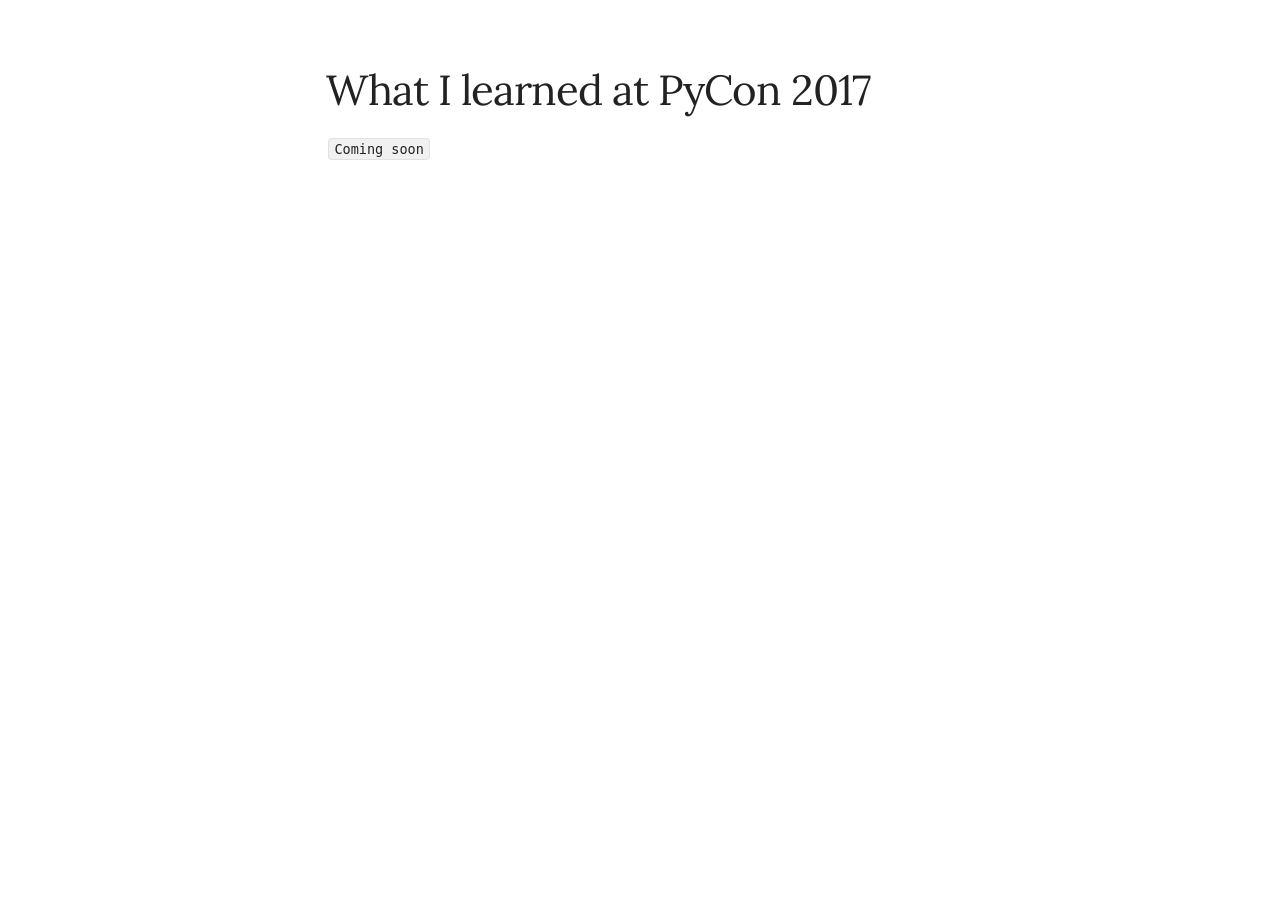
==== posts/pycon17.html @ 61acd17b "Add Google Analytics" ====
<!DOCTYPE html>
<html lang="en">

<head>

    <!-- Basic Page Needs
    –––––––––––––––––––––––––––––––––––––––––––––––––– -->
    <meta charset="utf-8">
    <meta name="author" content="Paul Sohn">
    <title>PyCon 2017
</title>

    <!-- Mobile Specific Metas
    –––––––––––––––––––––––––––––––––––––––––––––––––– -->
    <meta name="viewport" content="width=device-width, initial-scale=1">

    <!-- FONT
    –––––––––––––––––––––––––––––––––––––––––––––––––– -->
    <link href="https://fonts.googleapis.com/css?family=Lora" rel="stylesheet">

    <!-- CSS
    –––––––––––––––––––––––––––––––––––––––––––––––––– -->
    <link rel="stylesheet" href="../css/normalize.css">
    <link rel="stylesheet" href="../css/skeleton.css">
    <link rel="stylesheet" href="../css/custom.css">

    <!-- Favicon
    –––––––––––––––––––––––––––––––––––––––––––––––––– -->
    <link rel="icon" type="image/png" href="images/favicon.png">

    <!-- Google Analytics
    –––––––––––––––––––––––––––––––––––––––––––––––––– -->
    <script>
      !function(a,b,c,d,e,f,g){a.GoogleAnalyticsObject=e,a[e]=a[e]||function(){
      (a[e].q=a[e].q||[]).push(arguments)},a[e].l=1*new Date,f=b.createElement(
      c),g=b.getElementsByTagName(c)[0],f.async=1,f.src=d,g.parentNode.
      insertBefore(f,g)}(window,document,"script",
      "https://www.google-analytics.com/analytics.js","ga"),
      ga("create","UA-99759224-1","auto"),ga("send","pageview");
    </script>

</head>

<body>
<div class="container" style="margin-top: 5%">
    <div class="eight columns offset-by-two">
<h2>What I learned at PyCon 2017</h2>
<p><code>Coming soon</code></p>

    </div>
</div>

</body>

</html>
---- css/skeleton.css ----
/*
* Skeleton V2.0.4
* Copyright 2014, Dave Gamache
* www.getskeleton.com
* Free to use under the MIT license.
* http://www.opensource.org/licenses/mit-license.php
* 12/29/2014
*/


/* Table of contents
––––––––––––––––––––––––––––––––––––––––––––––––––
- Grid
- Base Styles
- Typography
- Links
- Buttons
- Forms
- Lists
- Code
- Tables
- Spacing
- Utilities
- Clearing
- Media Queries
*/


/* Grid
–––––––––––––––––––––––––––––––––––––––––––––––––– */
.container {
  position: relative;
  width: 100%;
  max-width: 960px;
  margin: 0 auto;
  padding: 0 20px;
  box-sizing: border-box; }
.column,
.columns {
  width: 100%;
  float: left;
  box-sizing: border-box; }

/* For devices larger than 400px */
@media (min-width: 400px) {
  .container {
    width: 85%;
    padding: 0; }
}

/* For devices larger than 550px */
@media (min-width: 550px) {
  .container {
    width: 80%; }
  .column,
  .columns {
    margin-left: 4%; }
  .column:first-child,
  .columns:first-child {
    margin-left: 0; }

  .one.column,
  .one.columns                    { width: 4.66666666667%; }
  .two.columns                    { width: 13.3333333333%; }
  .three.columns                  { width: 22%;            }
  .four.columns                   { width: 30.6666666667%; }
  .five.columns                   { width: 39.3333333333%; }
  .six.columns                    { width: 48%;            }
  .seven.columns                  { width: 56.6666666667%; }
  .eight.columns                  { width: 65.3333333333%; }
  .nine.columns                   { width: 74.0%;          }
  .ten.columns                    { width: 82.6666666667%; }
  .eleven.columns                 { width: 91.3333333333%; }
  .twelve.columns                 { width: 100%; margin-left: 0; }

  .one-third.column               { width: 30.6666666667%; }
  .two-thirds.column              { width: 65.3333333333%; }

  .one-half.column                { width: 48%; }

  /* Offsets */
  .offset-by-one.column,
  .offset-by-one.columns          { margin-left: 8.66666666667%; }
  .offset-by-two.column,
  .offset-by-two.columns          { margin-left: 17.3333333333%; }
  .offset-by-three.column,
  .offset-by-three.columns        { margin-left: 26%;            }
  .offset-by-four.column,
  .offset-by-four.columns         { margin-left: 34.6666666667%; }
  .offset-by-five.column,
  .offset-by-five.columns         { margin-left: 43.3333333333%; }
  .offset-by-six.column,
  .offset-by-six.columns          { margin-left: 52%;            }
  .offset-by-seven.column,
  .offset-by-seven.columns        { margin-left: 60.6666666667%; }
  .offset-by-eight.column,
  .offset-by-eight.columns        { margin-left: 69.3333333333%; }
  .offset-by-nine.column,
  .offset-by-nine.columns         { margin-left: 78.0%;          }
  .offset-by-ten.column,
  .offset-by-ten.columns          { margin-left: 86.6666666667%; }
  .offset-by-eleven.column,
  .offset-by-eleven.columns       { margin-left: 95.3333333333%; }

  .offset-by-one-third.column,
  .offset-by-one-third.columns    { margin-left: 34.6666666667%; }
  .offset-by-two-thirds.column,
  .offset-by-two-thirds.columns   { margin-left: 69.3333333333%; }

  .offset-by-one-half.column,
  .offset-by-one-half.columns     { margin-left: 52%; }

}


/* Base Styles
–––––––––––––––––––––––––––––––––––––––––––––––––– */
/* NOTE
html is set to 62.5% so that all the REM measurements throughout Skeleton
are based on 10px sizing. So basically 1.5rem = 15px :) */
html {
  font-size: 62.5%; }
body {
  font-size: 1.5em; /* currently ems cause chrome bug misinterpreting rems on body element */
  line-height: 1.6;
  font-weight: 400;
  font-family: "Raleway", "HelveticaNeue", "Helvetica Neue", Helvetica, Arial, sans-serif;
  color: #222; }


/* Typography
–––––––––––––––––––––––––––––––––––––––––––––––––– */
h1, h2, h3, h4, h5, h6 {
  margin-top: 0;
  margin-bottom: 2rem;
  font-weight: 300; }
h1 { font-size: 4.0rem; line-height: 1.2;  letter-spacing: -.1rem;}
h2 { font-size: 3.6rem; line-height: 1.25; letter-spacing: -.1rem; }
h3 { font-size: 3.0rem; line-height: 1.3;  letter-spacing: -.1rem; }
h4 { font-size: 2.4rem; line-height: 1.35; letter-spacing: -.08rem; }
h5 { font-size: 1.8rem; line-height: 1.5;  letter-spacing: -.05rem; }
h6 { font-size: 1.5rem; line-height: 1.6;  letter-spacing: 0; }

/* Larger than phablet */
@media (min-width: 550px) {
  h1 { font-size: 5.0rem; }
  h2 { font-size: 4.2rem; }
  h3 { font-size: 3.6rem; }
  h4 { font-size: 3.0rem; }
  h5 { font-size: 2.4rem; }
  h6 { font-size: 1.5rem; }
}

p {
  margin-top: 0; }


/* Links
–––––––––––––––––––––––––––––––––––––––––––––––––– */
a {
  color: #1EAEDB; }
a:hover {
  color: #0FA0CE; }


/* Buttons
–––––––––––––––––––––––––––––––––––––––––––––––––– */
.button,
button,
input[type="submit"],
input[type="reset"],
input[type="button"] {
  display: inline-block;
  height: 38px;
  padding: 0 30px;
  color: #555;
  text-align: center;
  font-size: 11px;
  font-weight: 600;
  line-height: 38px;
  letter-spacing: .1rem;
  text-transform: uppercase;
  text-decoration: none;
  white-space: nowrap;
  background-color: transparent;
  border-radius: 4px;
  border: 1px solid #bbb;
  cursor: pointer;
  box-sizing: border-box; }
.button:hover,
button:hover,
input[type="submit"]:hover,
input[type="reset"]:hover,
input[type="button"]:hover,
.button:focus,
button:focus,
input[type="submit"]:focus,
input[type="reset"]:focus,
input[type="button"]:focus {
  color: #333;
  border-color: #888;
  outline: 0; }
.button.button-primary,
button.button-primary,
input[type="submit"].button-primary,
input[type="reset"].button-primary,
input[type="button"].button-primary {
  color: #FFF;
  background-color: #33C3F0;
  border-color: #33C3F0; }
.button.button-primary:hover,
button.button-primary:hover,
input[type="submit"].button-primary:hover,
input[type="reset"].button-primary:hover,
input[type="button"].button-primary:hover,
.button.button-primary:focus,
button.button-primary:focus,
input[type="submit"].button-primary:focus,
input[type="reset"].button-primary:focus,
input[type="button"].button-primary:focus {
  color: #FFF;
  background-color: #1EAEDB;
  border-color: #1EAEDB; }


/* Forms
–––––––––––––––––––––––––––––––––––––––––––––––––– */
input[type="email"],
input[type="number"],
input[type="search"],
input[type="text"],
input[type="tel"],
input[type="url"],
input[type="password"],
textarea,
select {
  height: 38px;
  padding: 6px 10px; /* The 6px vertically centers text on FF, ignored by Webkit */
  background-color: #fff;
  border: 1px solid #D1D1D1;
  border-radius: 4px;
  box-shadow: none;
  box-sizing: border-box; }
/* Removes awkward default styles on some inputs for iOS */
input[type="email"],
input[type="number"],
input[type="search"],
input[type="text"],
input[type="tel"],
input[type="url"],
input[type="password"],
textarea {
  -webkit-appearance: none;
     -moz-appearance: none;
          appearance: none; }
textarea {
  min-height: 65px;
  padding-top: 6px;
  padding-bottom: 6px; }
input[type="email"]:focus,
input[type="number"]:focus,
input[type="search"]:focus,
input[type="text"]:focus,
input[type="tel"]:focus,
input[type="url"]:focus,
input[type="password"]:focus,
textarea:focus,
select:focus {
  border: 1px solid #33C3F0;
  outline: 0; }
label,
legend {
  display: block;
  margin-bottom: .5rem;
  font-weight: 600; }
fieldset {
  padding: 0;
  border-width: 0; }
input[type="checkbox"],
input[type="radio"] {
  display: inline; }
label > .label-body {
  display: inline-block;
  margin-left: .5rem;
  font-weight: normal; }


/* Lists
–––––––––––––––––––––––––––––––––––––––––––––––––– */
ul {
  list-style: circle inside; }
ol {
  list-style: decimal inside; }
ol, ul {
  padding-left: 0;
  margin-top: 0; }
ul ul,
ul ol,
ol ol,
ol ul {
  margin: 1.5rem 0 1.5rem 3rem;
  font-size: 90%; }
li {
  margin-bottom: 1rem; }


/* Code
–––––––––––––––––––––––––––––––––––––––––––––––––– */
code {
  padding: .2rem .5rem;
  margin: 0 .2rem;
  font-size: 90%;
  white-space: nowrap;
  background: #F1F1F1;
  border: 1px solid #E1E1E1;
  border-radius: 4px; }
pre > code {
  display: block;
  padding: 1rem 1.5rem;
  white-space: pre; }


/* Tables
–––––––––––––––––––––––––––––––––––––––––––––––––– */
th,
td {
  padding: 12px 15px;
  text-align: left;
  border-bottom: 1px solid #E1E1E1; }
th:first-child,
td:first-child {
  padding-left: 0; }
th:last-child,
td:last-child {
  padding-right: 0; }


/* Spacing
–––––––––––––––––––––––––––––––––––––––––––––––––– */
button,
.button {
  margin-bottom: 1rem; }
input,
textarea,
select,
fieldset {
  margin-bottom: 1.5rem; }
pre,
blockquote,
dl,
figure,
table,
p,
ul,
ol,
form {
  margin-bottom: 2.5rem; }


/* Utilities
–––––––––––––––––––––––––––––––––––––––––––––––––– */
.u-full-width {
  width: 100%;
  box-sizing: border-box; }
.u-max-full-width {
  max-width: 100%;
  box-sizing: border-box; }
.u-pull-right {
  float: right; }
.u-pull-left {
  float: left; }


/* Misc
–––––––––––––––––––––––––––––––––––––––––––––––––– */
hr {
  margin-top: 3rem;
  margin-bottom: 3.5rem;
  border-width: 0;
  border-top: 1px solid #E1E1E1; }


/* Clearing
–––––––––––––––––––––––––––––––––––––––––––––––––– */

/* Self Clearing Goodness */
.container:after,
.row:after,
.u-cf {
  content: "";
  display: table;
  clear: both; }


/* Media Queries
–––––––––––––––––––––––––––––––––––––––––––––––––– */
/*
Note: The best way to structure the use of media queries is to create the queries
near the relevant code. For example, if you wanted to change the styles for buttons
on small devices, paste the mobile query code up in the buttons section and style it
there.
*/


/* Larger than mobile */
@media (min-width: 400px) {}

/* Larger than phablet (also point when grid becomes active) */
@media (min-width: 550px) {}

/* Larger than tablet */
@media (min-width: 750px) {}

/* Larger than desktop */
@media (min-width: 1000px) {}

/* Larger than Desktop HD */
@media (min-width: 1200px) {}
---- css/custom.css ----
/* Lists
–––––––––––––––––––––––––––––––––––––––––––––––––– */

ul {
  list-style-type: none;
}

li {
  margin-bottom: 2px;
}


/* Body
–––––––––––––––––––––––––––––––––––––––––––––––––– */

body {
  font-size: 1.5em;
  /* currently ems cause chrome bug misinterpreting rems on body element */
  line-height: 1.6;
  font-weight: 400;
  font-family: "Lora";
  color: #222;
}


/* Links
–––––––––––––––––––––––––––––––––––––––––––––––––– */

a {
  color: #222;
  text-decoration: none;
}

a:hover {
  color: #0FA0CE;
}


/* Phones
–––––––––––––––––––––––––––––––––––––––––––––––––– */

@media only screen and (max-device-width: 480px) {
  a {
    color: #222;
    text-decoration: underline;
  }
}
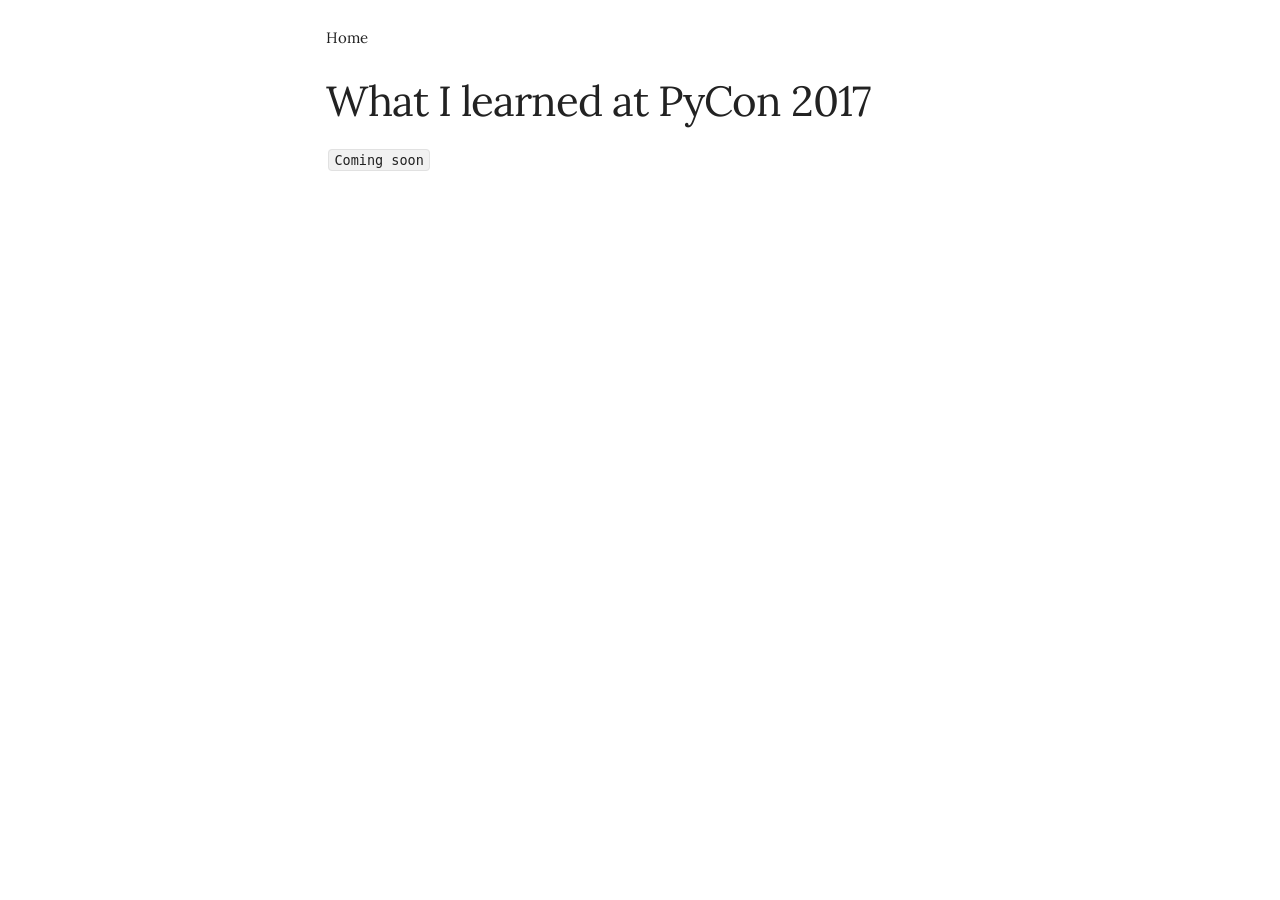
==== commit e9cebb70: "Add home button to posts" ====
--- a/posts/pycon17.html
+++ b/posts/pycon17.html
@@ -4,52 +4,60 @@
 
 <head>
 
-    <!-- Basic Page Needs
+  <!-- Basic Page Needs
     –––––––––––––––––––––––––––––––––––––––––––––––––– -->
-    <meta charset="utf-8">
-    <meta name="author" content="Paul Sohn">
-    <title>PyCon 2017
+  <meta charset="utf-8">
+  <meta name="author" content="Paul Sohn">
+  <title>PyCon 2017
 </title>
 
-    <!-- Mobile Specific Metas
+  <!-- Mobile Specific Metas
     –––––––––––––––––––––––––––––––––––––––––––––––––– -->
-    <meta name="viewport" content="width=device-width, initial-scale=1">
+  <meta name="viewport" content="width=device-width, initial-scale=1">
 
-    <!-- FONT
+  <!-- FONT
     –––––––––––––––––––––––––––––––––––––––––––––––––– -->
-    <link href="https://fonts.googleapis.com/css?family=Lora" rel="stylesheet">
+  <link href="https://fonts.googleapis.com/css?family=Lora" rel="stylesheet">
 
-    <!-- CSS
+  <!-- CSS
     –––––––––––––––––––––––––––––––––––––––––––––––––– -->
-    <link rel="stylesheet" href="../css/normalize.css">
-    <link rel="stylesheet" href="../css/skeleton.css">
-    <link rel="stylesheet" href="../css/custom.css">
+  <link rel="stylesheet" href="../css/normalize.css">
+  <link rel="stylesheet" href="../css/skeleton.css">
+  <link rel="stylesheet" href="../css/custom.css">
 
-    <!-- Favicon
+  <!-- Favicon
     –––––––––––––––––––––––––––––––––––––––––––––––––– -->
-    <link rel="icon" type="image/png" href="images/favicon.png">
+  <link rel="icon" type="image/png" href="images/favicon.png">
 
-    <!-- Google Analytics
+  <!-- Google Analytics
     –––––––––––––––––––––––––––––––––––––––––––––––––– -->
-    <script>
-      !function(a,b,c,d,e,f,g){a.GoogleAnalyticsObject=e,a[e]=a[e]||function(){
-      (a[e].q=a[e].q||[]).push(arguments)},a[e].l=1*new Date,f=b.createElement(
-      c),g=b.getElementsByTagName(c)[0],f.async=1,f.src=d,g.parentNode.
-      insertBefore(f,g)}(window,document,"script",
-      "https://www.google-analytics.com/analytics.js","ga"),
-      ga("create","UA-99759224-1","auto"),ga("send","pageview");
-    </script>
+  <script>
+    ! function(a, b, c, d, e, f, g) {
+      a.GoogleAnalyticsObject = e, a[e] = a[e] || function() {
+        (a[e].q = a[e].q || []).push(arguments)
+      }, a[e].l = 1 * new Date, f = b.createElement(
+        c), g = b.getElementsByTagName(c)[0], f.async = 1, f.src = d, g.parentNode.
+      insertBefore(f, g)
+    }(window, document, "script",
+      "https://www.google-analytics.com/analytics.js", "ga"),
+    ga("create", "UA-99759224-1", "auto"), ga("send", "pageview");
+  </script>
 
 </head>
 
 <body>
-<div class="container" style="margin-top: 5%">
+  <div class="container" style="margin-top: 2%">
+    <div class="eight columns offset-by-two">
+      <a href="../index.html">Home</a>
+    </div>
+  </div>
+  <div class="container" style="margin-top: 2%">
     <div class="eight columns offset-by-two">
 <h2>What I learned at PyCon 2017</h2>
 <p><code>Coming soon</code></p>
 
     </div>
-</div>
+  </div>
 
 </body>
 
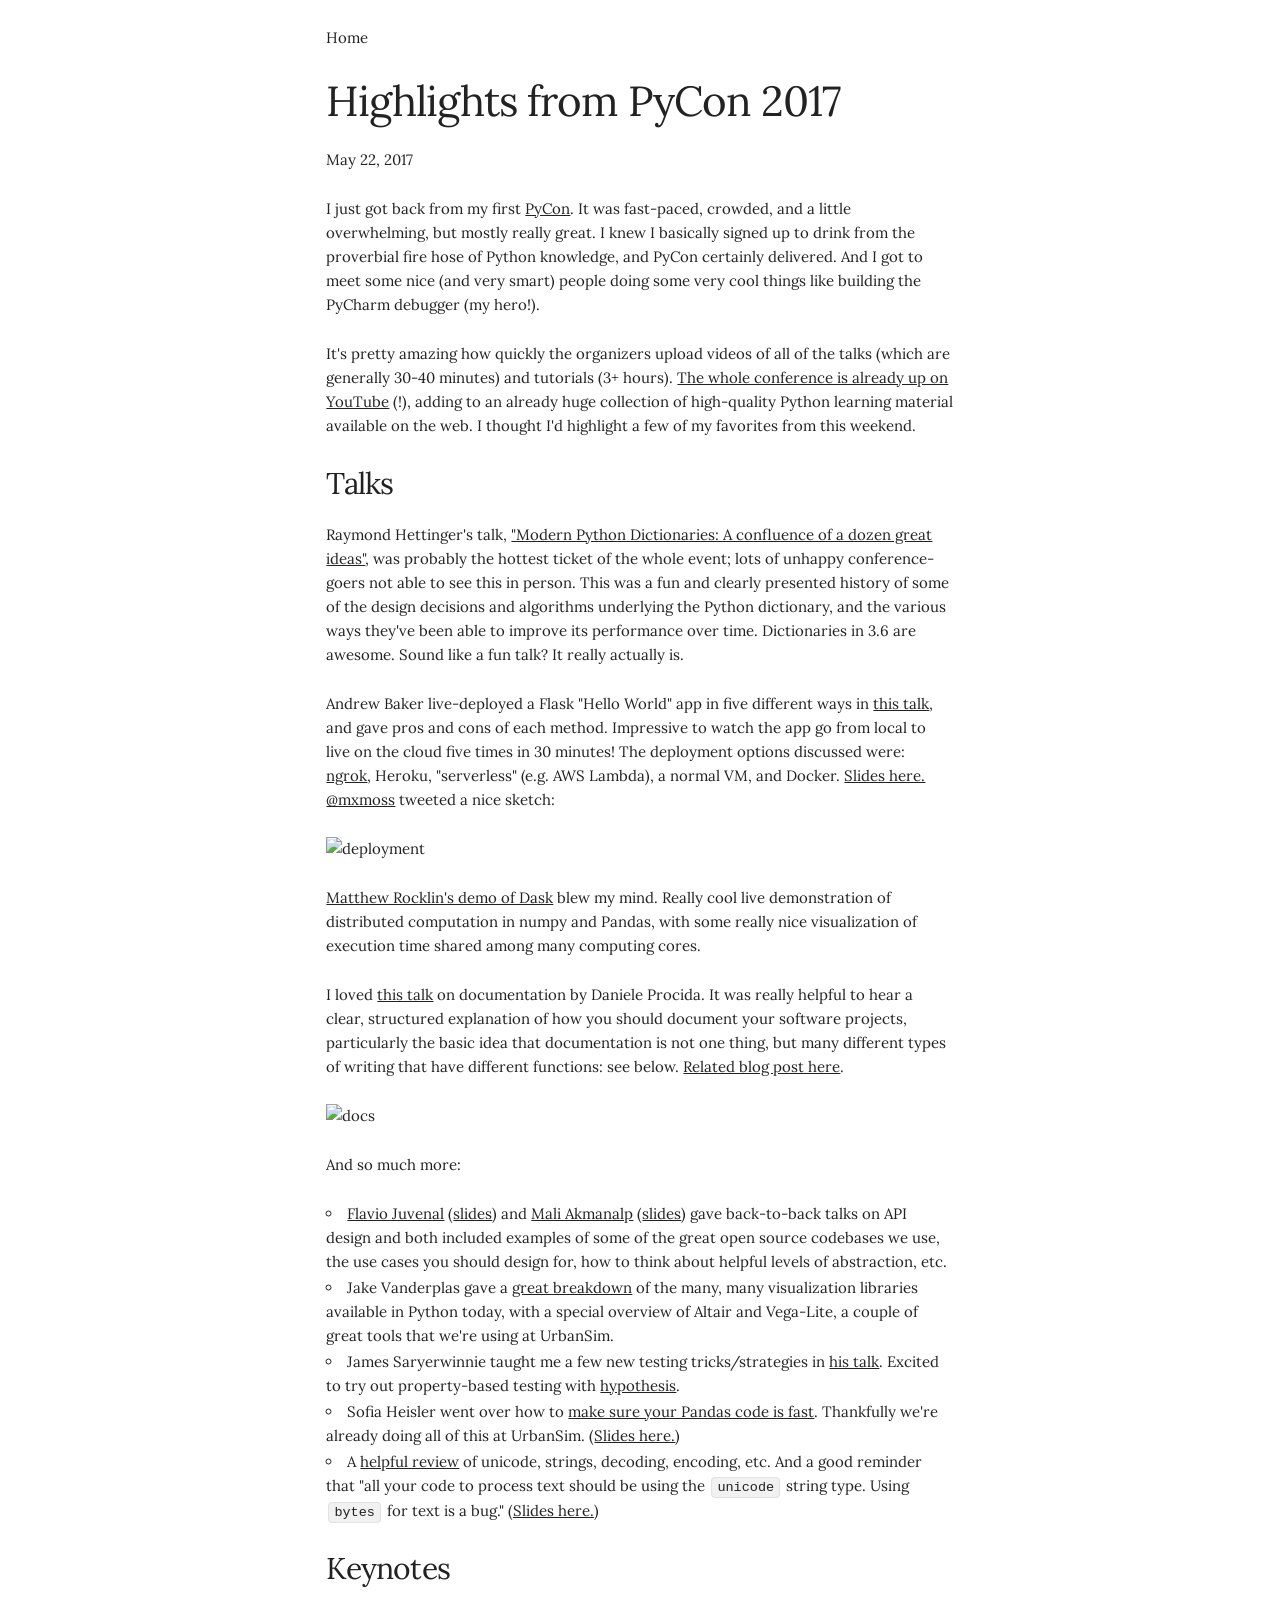
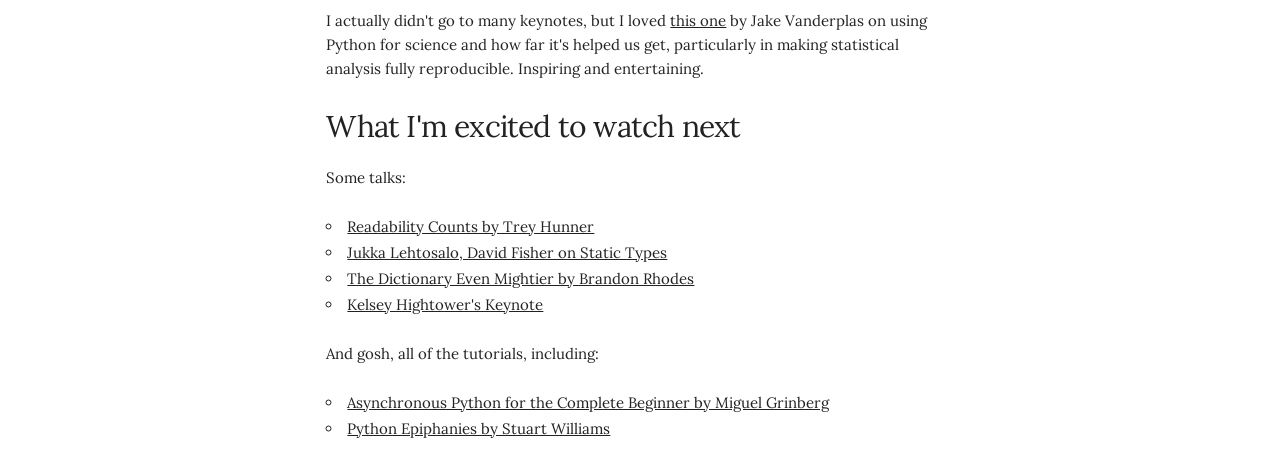
==== commit ee8afc0e: "Pycon post" ====
--- a/posts/pycon17.html
+++ b/posts/pycon17.html
@@ -51,10 +51,82 @@
       <a href="../index.html">Home</a>
     </div>
   </div>
-  <div class="container" style="margin-top: 2%">
+  <div class="container blog" style="margin-top: 2%">
     <div class="eight columns offset-by-two">
-<h2>What I learned at PyCon 2017</h2>
-<p><code>Coming soon</code></p>
+<h2>Highlights from PyCon 2017</h2>
+<p>May 22, 2017</p>
+<p>I just got back from my first <a href="https://us.pycon.org/2017">PyCon</a>. It was
+fast-paced, crowded, and a little overwhelming, but mostly really great.
+I knew I basically signed up to drink from the proverbial fire hose of Python knowledge,
+and PyCon certainly delivered. And I got to meet some nice (and very smart)
+people doing some very cool things like building the PyCharm debugger (my hero!).</p>
+<p>It's pretty amazing how quickly the organizers upload videos of
+all of the talks (which are generally 30-40 minutes) and tutorials (3+ hours). <a href="youtube.com/pycon2017">The whole conference is already up on YouTube</a> (!), adding to an already huge collection
+of high-quality Python learning material available on the web. I thought
+I'd highlight a few of my favorites from this weekend.</p>
+<h4>Talks</h4>
+<p>Raymond Hettinger's talk, <a href="https://www.youtube.com/watch?v=npw4s1QTmPg">"Modern Python Dictionaries: A confluence of a dozen great ideas"</a>,
+was probably the hottest ticket of the whole event; lots of unhappy conference-goers not
+able to see this in person. This was a fun and clearly presented history
+of some of the design decisions and algorithms underlying the Python dictionary,
+and the various ways they've been able to improve its performance over time.
+Dictionaries in 3.6 are awesome. Sound like a fun talk? It really actually is.</p>
+<p>Andrew Baker live-deployed a Flask "Hello World" app in five different ways in
+<a href="https://www.youtube.com/watch?v=vGphzPLemZE">this talk</a>, and gave pros and cons of each method. Impressive to watch
+the app go from local to live on the cloud five times in 30 minutes!
+The deployment options discussed were:
+<a href="https://ngrok.com/">ngrok</a>, Heroku, "serverless" (e.g. AWS Lambda),
+a normal VM, and Docker. <a href="https://speakerdeck.com/pycon2017/andrew-t-baker-5-ways-to-deploy-your-python-web-app-in-2017">Slides here.</a>
+<a href="https://twitter.com/mxmoss/status/865703669110497280">@mxmoss</a>
+tweeted a nice sketch:</p>
+<p><img alt="deployment" src="https://pbs.twimg.com/media/DAOY5hPUIAcMEJk.jpg" /></p>
+<p><a href="https://www.youtube.com/watch?v=RA_2qdipVng">Matthew Rocklin's demo of Dask</a>
+blew my mind. Really cool live demonstration of distributed computation
+in numpy and Pandas, with some really nice visualization of execution time
+shared among many computing cores.</p>
+<p>I loved <a href="https://www.youtube.com/watch?v=azf6yzuJt54">this talk</a> on documentation
+by Daniele Procida. It was really helpful to hear a clear, structured explanation
+of how you should document your software projects, particularly the basic idea that
+documentation is not one thing, but many different types of writing that have
+different functions: see below. <a href="https://www.divio.com/en/blog/documentation/">Related blog post here</a>.</p>
+<p><img alt="docs" src="https://pbs.twimg.com/media/DASp6ypV0AIj-z0.jpg" /></p>
+<p>And so much more:</p>
+<ul>
+<li><a href="https://www.youtube.com/watch?v=4mkFfce46zE">Flavio Juvenal</a> (<a href="https://docs.google.com/presentation/d/1_yTCAiAdWlSZdVgaXlm7qjBiG-Jpi592KgnI5eRZREQ/edit?usp=sharing">slides</a>) and
+<a href="https://www.youtube.com/watch?v=W8Rxd9OPblI">Mali Akmanalp</a> (<a href="https://speakerdeck.com/pycon2017/mali-akmanalp-library-ux-using-abstraction-towards-friendlier-apis">slides</a>)
+gave back-to-back talks on API design and both included examples of
+some of the great open source codebases we use, the use cases you should
+design for, how to think about helpful levels of abstraction, etc.</li>
+<li>Jake Vanderplas gave a <a href="https://www.youtube.com/watch?v=FytuB8nFHPQ">great breakdown</a> of the many, many visualization libraries
+available in Python today, with a special overview of Altair and Vega-Lite,
+a couple of great tools that we're using at UrbanSim.</li>
+<li>James Saryerwinnie taught me a few new testing tricks/strategies in
+<a href="https://www.youtube.com/watch?v=jmsk1QZQEvQ">his talk</a>. Excited to try out
+property-based testing with <a href="https://github.com/HypothesisWorks/hypothesis-python">hypothesis</a>.</li>
+<li>Sofia Heisler went over how to <a href="https://www.youtube.com/watch?v=HN5d490_KKk">make sure your Pandas code is fast</a>.
+Thankfully we're already doing all of this at UrbanSim. (<a href="https://github.com/sversh/pycon2017-optimizing-pandas">Slides here.</a>)</li>
+<li>A <a href="https://www.youtube.com/watch?v=7m5JA3XaZ4k">helpful review</a>
+of unicode, strings, decoding, encoding, etc. And a good reminder that
+"all your code to process text should be using the <code>unicode</code> string type.
+Using <code>bytes</code> for text is a bug." (<a href="http://langa.pl/random/talks/unicode.pdf">Slides here.</a>)</li>
+</ul>
+<h4>Keynotes</h4>
+<p>I actually didn't go to many keynotes, but I loved <a href="https://www.youtube.com/watch?v=ZyjCqQEUa8o">this one</a> by Jake Vanderplas
+on using Python for science and how far it's helped us get, particularly
+in making statistical analysis fully reproducible. Inspiring and entertaining.</p>
+<h4>What I'm excited to watch next</h4>
+<p>Some talks:</p>
+<ul>
+<li><a href="https://youtu.be/knMg6G9_XCg">Readability Counts by Trey Hunner</a></li>
+<li><a href="https://www.youtube.com/watch?v=7ZbwZgrXnwY">Jukka Lehtosalo, David Fisher on Static Types</a></li>
+<li><a href="https://www.youtube.com/watch?v=66P5FMkWoVU">The Dictionary Even Mightier by Brandon Rhodes</a></li>
+<li><a href="https://www.youtube.com/watch?v=u_iAXzy3xBA">Kelsey Hightower's Keynote</a></li>
+</ul>
+<p>And gosh, all of the tutorials, including:</p>
+<ul>
+<li><a href="https://www.youtube.com/watch?v=iG6fr81xHKA">Asynchronous Python for the Complete Beginner by Miguel Grinberg</a></li>
+<li><a href="https://www.youtube.com/watch?v=oQca6eDcjA8">Python Epiphanies by Stuart Williams</a></li>
+</ul>
 
     </div>
   </div>
--- a/css/custom.css
+++ b/css/custom.css
@@ -35,6 +35,17 @@
   color: #0FA0CE;
 }
 
+.blog img {
+  width: 100%;
+}
+
+.blog ul {
+  list-style-type: circle;
+}
+
+.blog a {
+  text-decoration: underline;
+}
 
 /* Phones
 –––––––––––––––––––––––––––––––––––––––––––––––––– */
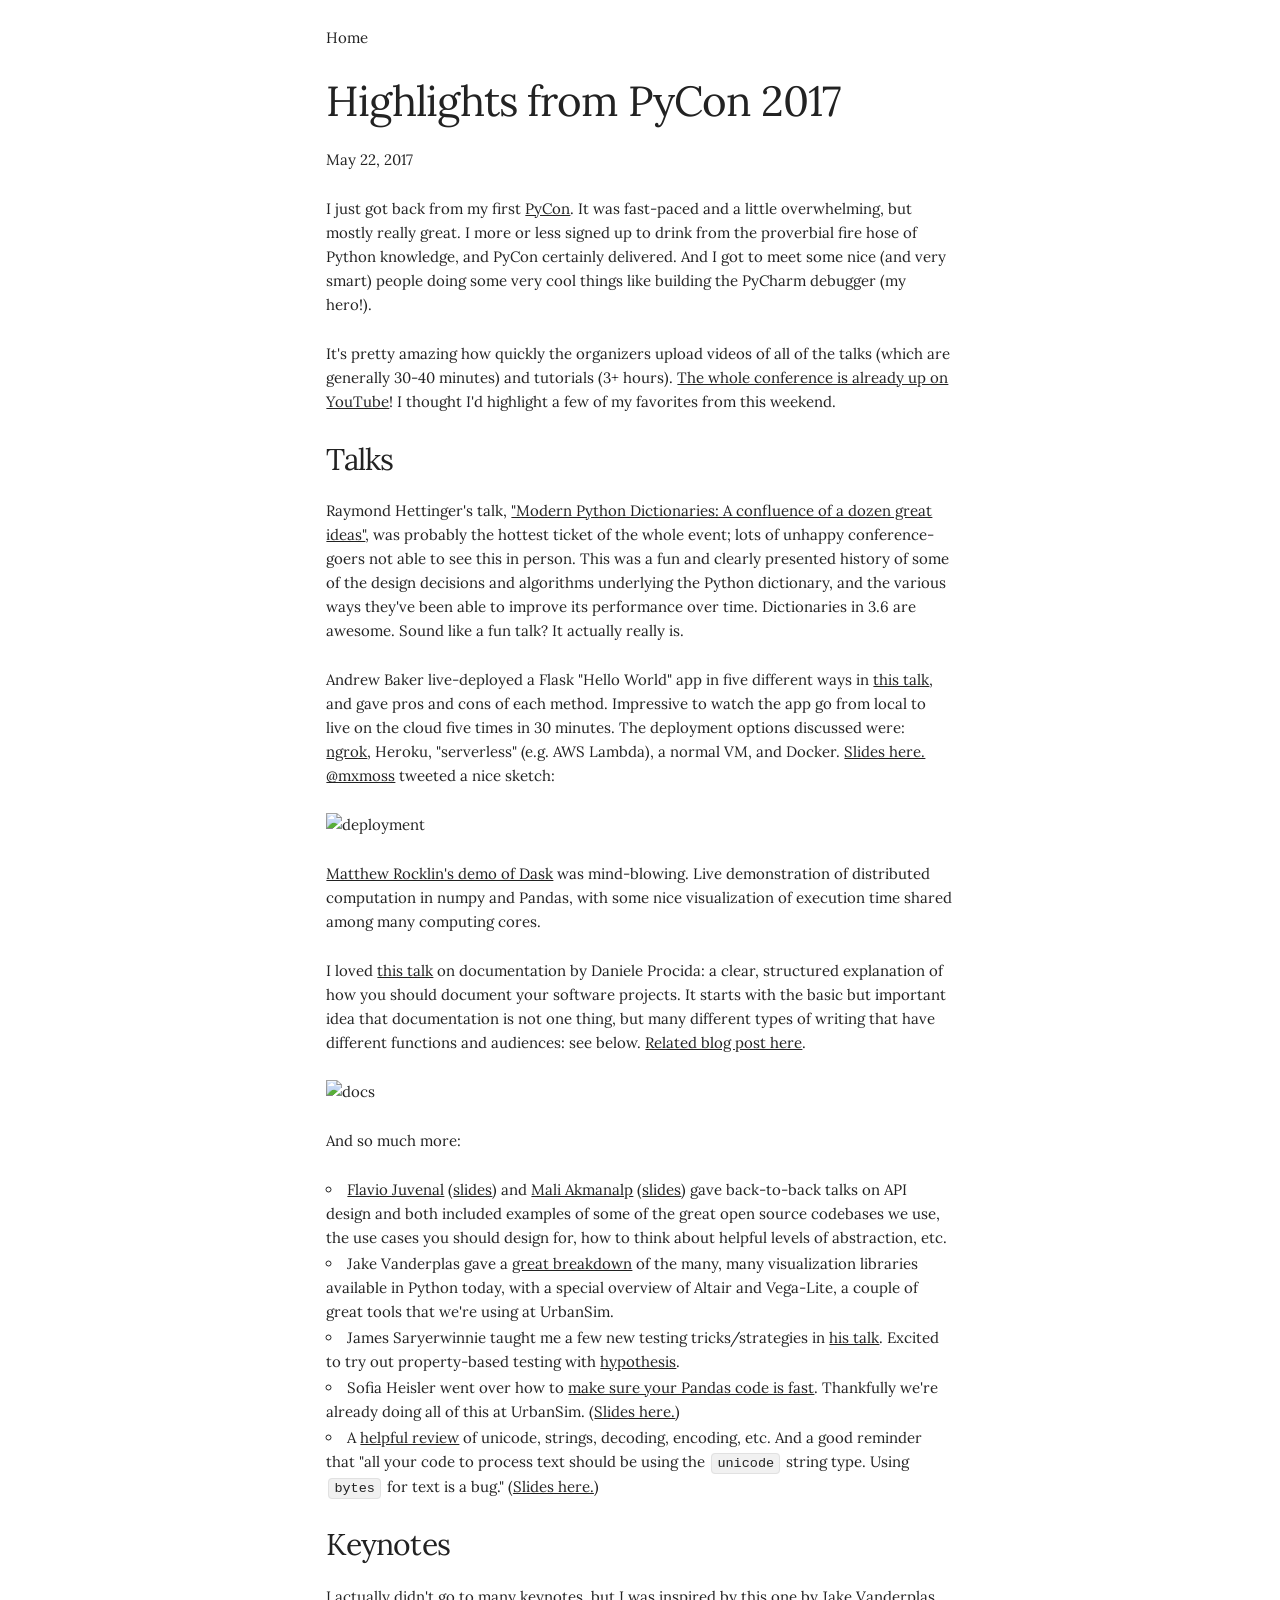
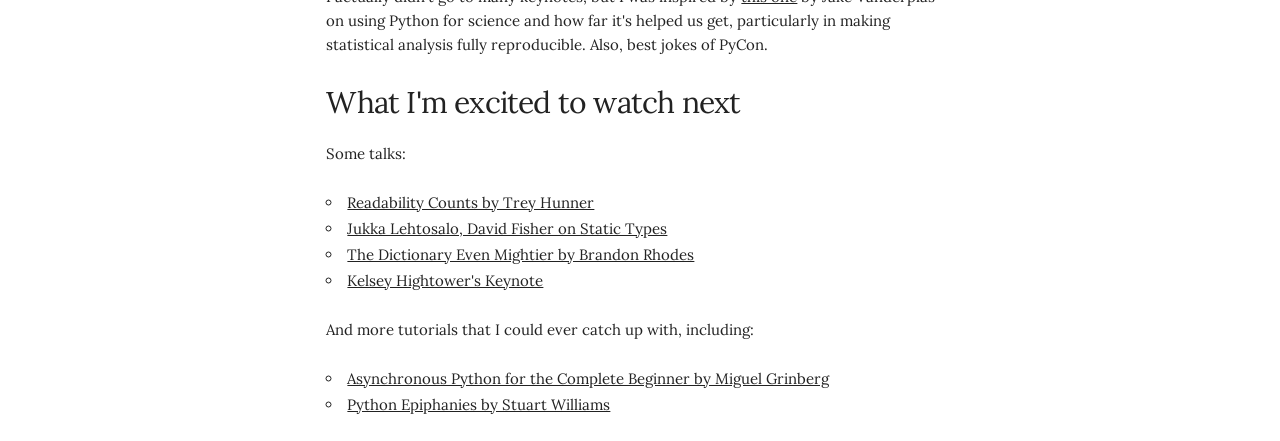
==== commit 2097138b: "PyCon post" ====
--- a/posts/pycon17.html
+++ b/posts/pycon17.html
@@ -56,13 +56,12 @@
 <h2>Highlights from PyCon 2017</h2>
 <p>May 22, 2017</p>
 <p>I just got back from my first <a href="https://us.pycon.org/2017">PyCon</a>. It was
-fast-paced, crowded, and a little overwhelming, but mostly really great.
-I knew I basically signed up to drink from the proverbial fire hose of Python knowledge,
+fast-paced and a little overwhelming, but mostly really great.
+I more or less signed up to drink from the proverbial fire hose of Python knowledge,
 and PyCon certainly delivered. And I got to meet some nice (and very smart)
 people doing some very cool things like building the PyCharm debugger (my hero!).</p>
 <p>It's pretty amazing how quickly the organizers upload videos of
-all of the talks (which are generally 30-40 minutes) and tutorials (3+ hours). <a href="youtube.com/pycon2017">The whole conference is already up on YouTube</a> (!), adding to an already huge collection
-of high-quality Python learning material available on the web. I thought
+all of the talks (which are generally 30-40 minutes) and tutorials (3+ hours). <a href="http://youtube.com/pycon2017">The whole conference is already up on YouTube</a>! I thought
 I'd highlight a few of my favorites from this weekend.</p>
 <h4>Talks</h4>
 <p>Raymond Hettinger's talk, <a href="https://www.youtube.com/watch?v=npw4s1QTmPg">"Modern Python Dictionaries: A confluence of a dozen great ideas"</a>,
@@ -70,10 +69,10 @@
 able to see this in person. This was a fun and clearly presented history
 of some of the design decisions and algorithms underlying the Python dictionary,
 and the various ways they've been able to improve its performance over time.
-Dictionaries in 3.6 are awesome. Sound like a fun talk? It really actually is.</p>
+Dictionaries in 3.6 are awesome. Sound like a fun talk? It actually really is.</p>
 <p>Andrew Baker live-deployed a Flask "Hello World" app in five different ways in
 <a href="https://www.youtube.com/watch?v=vGphzPLemZE">this talk</a>, and gave pros and cons of each method. Impressive to watch
-the app go from local to live on the cloud five times in 30 minutes!
+the app go from local to live on the cloud five times in 30 minutes.
 The deployment options discussed were:
 <a href="https://ngrok.com/">ngrok</a>, Heroku, "serverless" (e.g. AWS Lambda),
 a normal VM, and Docker. <a href="https://speakerdeck.com/pycon2017/andrew-t-baker-5-ways-to-deploy-your-python-web-app-in-2017">Slides here.</a>
@@ -81,14 +80,14 @@
 tweeted a nice sketch:</p>
 <p><img alt="deployment" src="https://pbs.twimg.com/media/DAOY5hPUIAcMEJk.jpg" /></p>
 <p><a href="https://www.youtube.com/watch?v=RA_2qdipVng">Matthew Rocklin's demo of Dask</a>
-blew my mind. Really cool live demonstration of distributed computation
-in numpy and Pandas, with some really nice visualization of execution time
+was mind-blowing. Live demonstration of distributed computation
+in numpy and Pandas, with some nice visualization of execution time
 shared among many computing cores.</p>
 <p>I loved <a href="https://www.youtube.com/watch?v=azf6yzuJt54">this talk</a> on documentation
-by Daniele Procida. It was really helpful to hear a clear, structured explanation
-of how you should document your software projects, particularly the basic idea that
+by Daniele Procida: a clear, structured explanation
+of how you should document your software projects. It starts with the basic but important idea that
 documentation is not one thing, but many different types of writing that have
-different functions: see below. <a href="https://www.divio.com/en/blog/documentation/">Related blog post here</a>.</p>
+different functions and audiences: see below. <a href="https://www.divio.com/en/blog/documentation/">Related blog post here</a>.</p>
 <p><img alt="docs" src="https://pbs.twimg.com/media/DASp6ypV0AIj-z0.jpg" /></p>
 <p>And so much more:</p>
 <ul>
@@ -111,9 +110,9 @@
 Using <code>bytes</code> for text is a bug." (<a href="http://langa.pl/random/talks/unicode.pdf">Slides here.</a>)</li>
 </ul>
 <h4>Keynotes</h4>
-<p>I actually didn't go to many keynotes, but I loved <a href="https://www.youtube.com/watch?v=ZyjCqQEUa8o">this one</a> by Jake Vanderplas
+<p>I actually didn't go to many keynotes, but I was inspired by <a href="https://www.youtube.com/watch?v=ZyjCqQEUa8o">this one</a> by Jake Vanderplas
 on using Python for science and how far it's helped us get, particularly
-in making statistical analysis fully reproducible. Inspiring and entertaining.</p>
+in making statistical analysis fully reproducible. Also, best jokes of PyCon.</p>
 <h4>What I'm excited to watch next</h4>
 <p>Some talks:</p>
 <ul>
@@ -122,7 +121,7 @@
 <li><a href="https://www.youtube.com/watch?v=66P5FMkWoVU">The Dictionary Even Mightier by Brandon Rhodes</a></li>
 <li><a href="https://www.youtube.com/watch?v=u_iAXzy3xBA">Kelsey Hightower's Keynote</a></li>
 </ul>
-<p>And gosh, all of the tutorials, including:</p>
+<p>And more tutorials that I could ever catch up with, including:</p>
 <ul>
 <li><a href="https://www.youtube.com/watch?v=iG6fr81xHKA">Asynchronous Python for the Complete Beginner by Miguel Grinberg</a></li>
 <li><a href="https://www.youtube.com/watch?v=oQca6eDcjA8">Python Epiphanies by Stuart Williams</a></li>
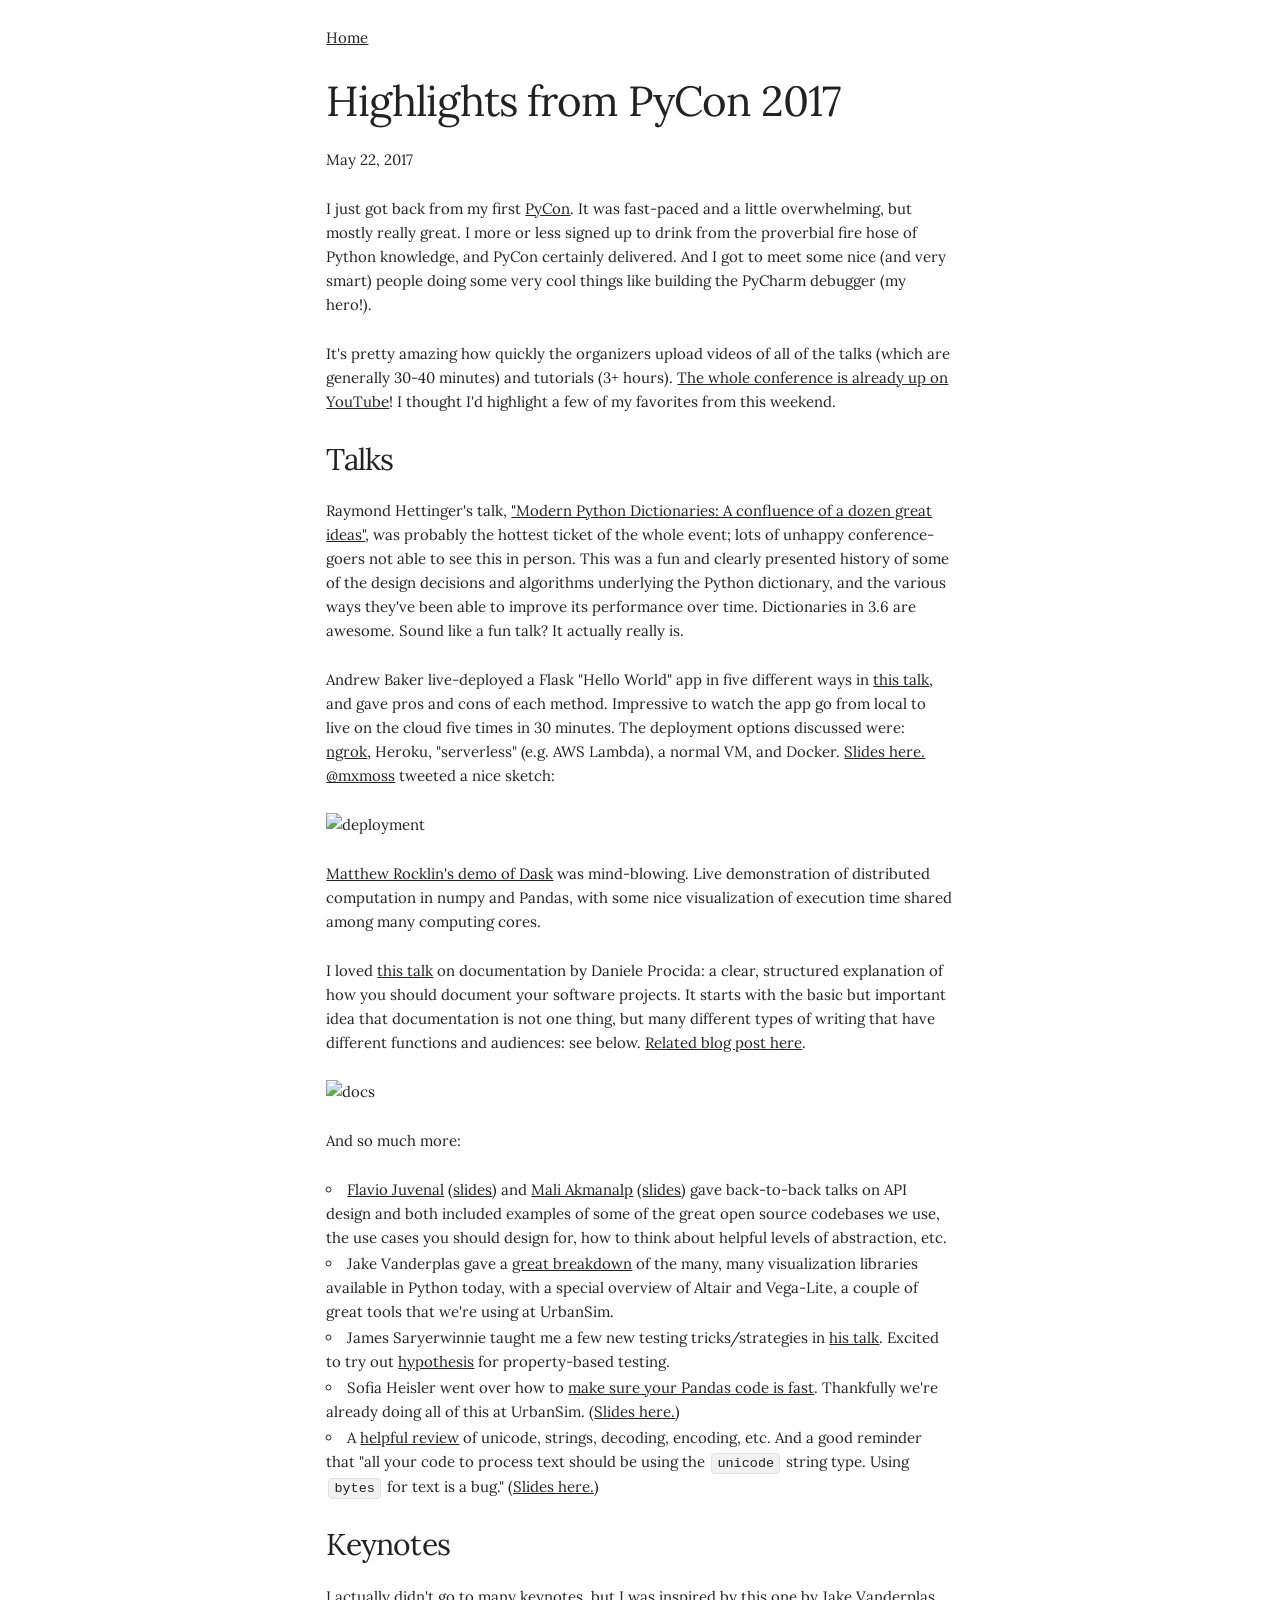
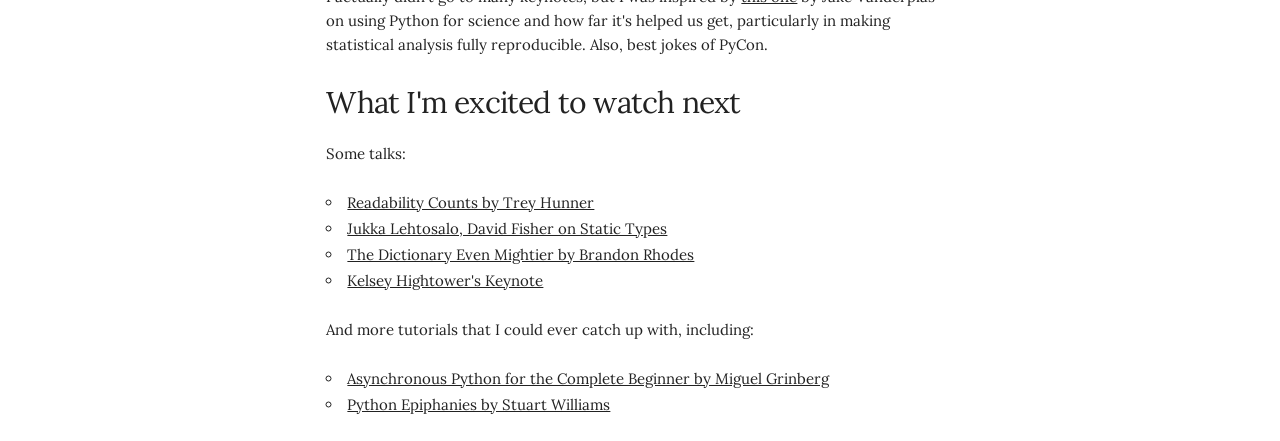
==== commit 98a07b84: "Updates" ====
--- a/posts/pycon17.html
+++ b/posts/pycon17.html
@@ -101,7 +101,7 @@
 a couple of great tools that we're using at UrbanSim.</li>
 <li>James Saryerwinnie taught me a few new testing tricks/strategies in
 <a href="https://www.youtube.com/watch?v=jmsk1QZQEvQ">his talk</a>. Excited to try out
-property-based testing with <a href="https://github.com/HypothesisWorks/hypothesis-python">hypothesis</a>.</li>
+<a href="https://github.com/HypothesisWorks/hypothesis-python">hypothesis</a> for property-based testing.</li>
 <li>Sofia Heisler went over how to <a href="https://www.youtube.com/watch?v=HN5d490_KKk">make sure your Pandas code is fast</a>.
 Thankfully we're already doing all of this at UrbanSim. (<a href="https://github.com/sversh/pycon2017-optimizing-pandas">Slides here.</a>)</li>
 <li>A <a href="https://www.youtube.com/watch?v=7m5JA3XaZ4k">helpful review</a>
--- a/css/custom.css
+++ b/css/custom.css
@@ -6,6 +6,11 @@
 }
 
 li {
+  margin-bottom: 2px;
+}
+
+.homepage h5 {
+  font-size: 2.0rem;
   margin-bottom: 2px;
 }
 
@@ -28,7 +33,7 @@
 
 a {
   color: #222;
-  text-decoration: none;
+  /*text-decoration: none;*/
 }
 
 a:hover {
@@ -43,12 +48,9 @@
   list-style-type: circle;
 }
 
-.blog a {
-  text-decoration: underline;
-}
-
 /* Phones
 –––––––––––––––––––––––––––––––––––––––––––––––––– */
+/*Needed this when I didn't have links underlined*/
 
 @media only screen and (max-device-width: 480px) {
   a {
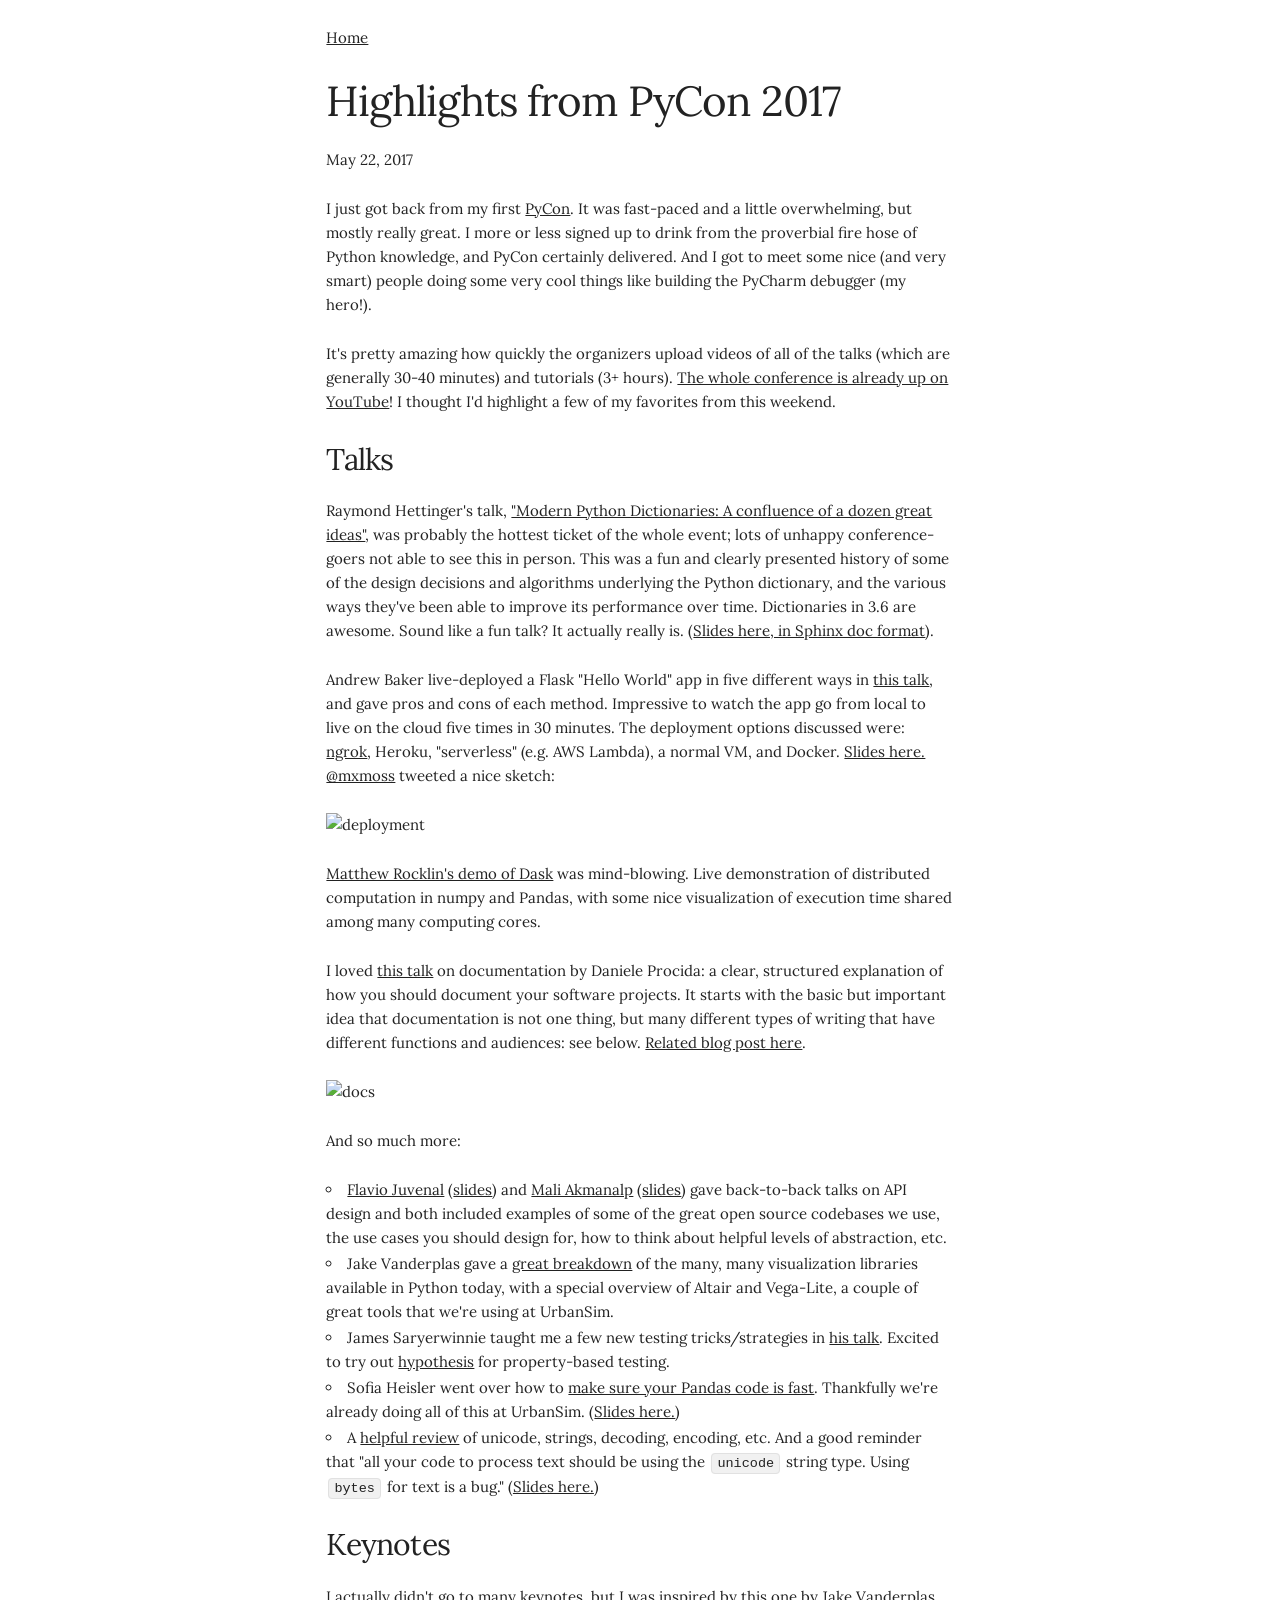
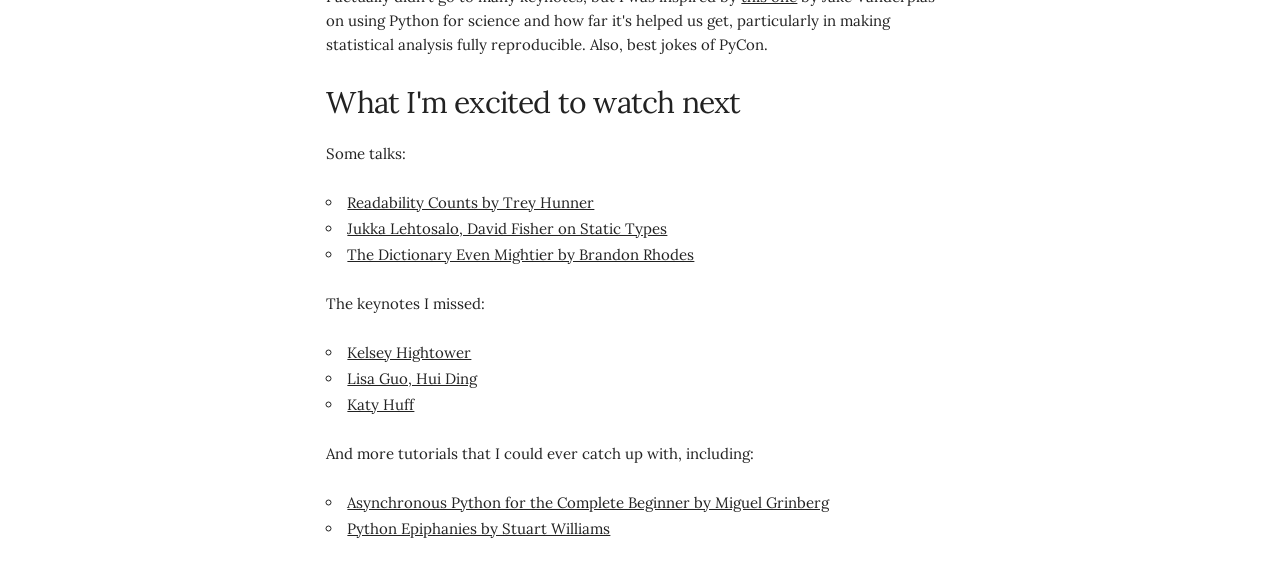
==== commit d57ba483: "Update PyCon post" ====
--- a/posts/pycon17.html
+++ b/posts/pycon17.html
@@ -69,7 +69,8 @@
 able to see this in person. This was a fun and clearly presented history
 of some of the design decisions and algorithms underlying the Python dictionary,
 and the various ways they've been able to improve its performance over time.
-Dictionaries in 3.6 are awesome. Sound like a fun talk? It actually really is.</p>
+Dictionaries in 3.6 are awesome. Sound like a fun talk? It actually really is.
+(<a href="https://dl.dropboxusercontent.com/u/3967849/compdict/_build/html/index.html">Slides here, in Sphinx doc format</a>).</p>
 <p>Andrew Baker live-deployed a Flask "Hello World" app in five different ways in
 <a href="https://www.youtube.com/watch?v=vGphzPLemZE">this talk</a>, and gave pros and cons of each method. Impressive to watch
 the app go from local to live on the cloud five times in 30 minutes.
@@ -119,7 +120,12 @@
 <li><a href="https://youtu.be/knMg6G9_XCg">Readability Counts by Trey Hunner</a></li>
 <li><a href="https://www.youtube.com/watch?v=7ZbwZgrXnwY">Jukka Lehtosalo, David Fisher on Static Types</a></li>
 <li><a href="https://www.youtube.com/watch?v=66P5FMkWoVU">The Dictionary Even Mightier by Brandon Rhodes</a></li>
-<li><a href="https://www.youtube.com/watch?v=u_iAXzy3xBA">Kelsey Hightower's Keynote</a></li>
+</ul>
+<p>The keynotes I missed:</p>
+<ul>
+<li><a href="https://www.youtube.com/watch?v=u_iAXzy3xBA">Kelsey Hightower</a></li>
+<li><a href="https://www.youtube.com/watch?v=66XoCk79kjM">Lisa Guo, Hui Ding</a></li>
+<li><a href="https://www.youtube.com/watch?v=kaGS4YXwciQ">Katy Huff</a></li>
 </ul>
 <p>And more tutorials that I could ever catch up with, including:</p>
 <ul>
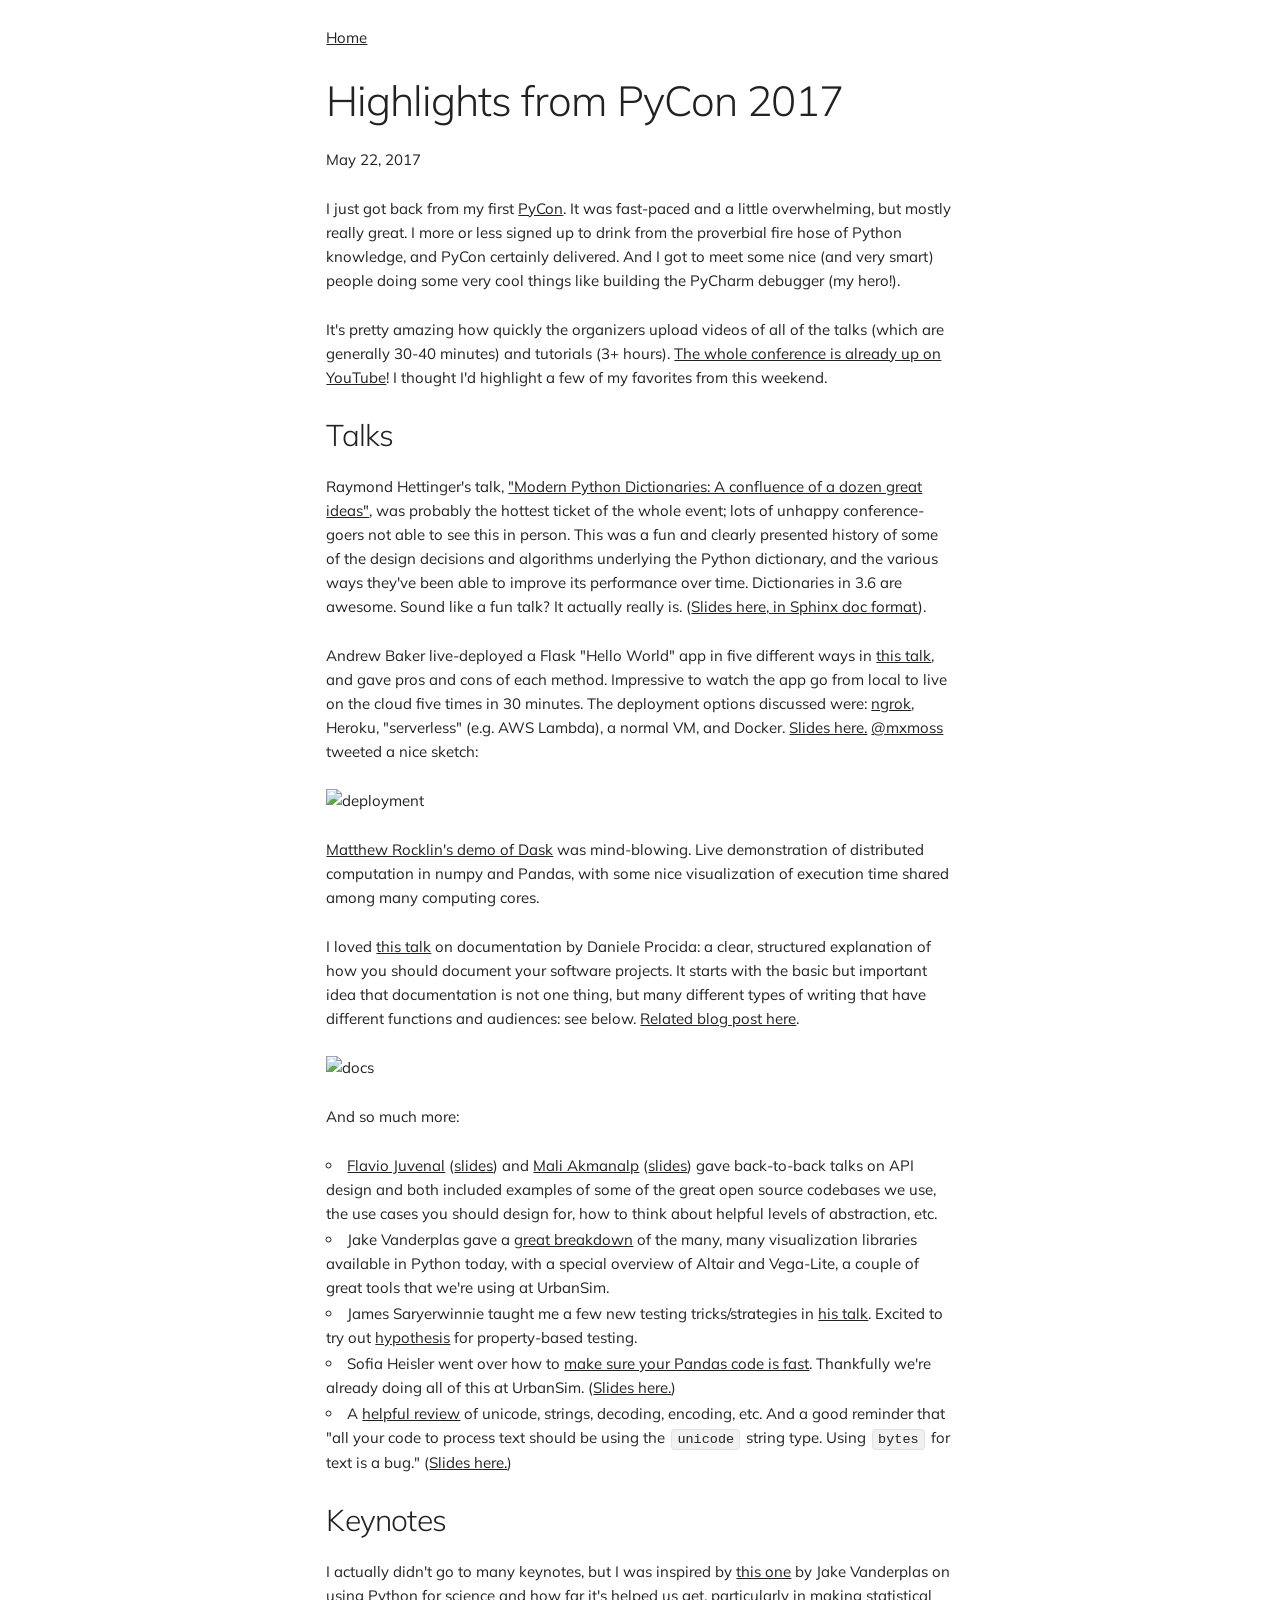
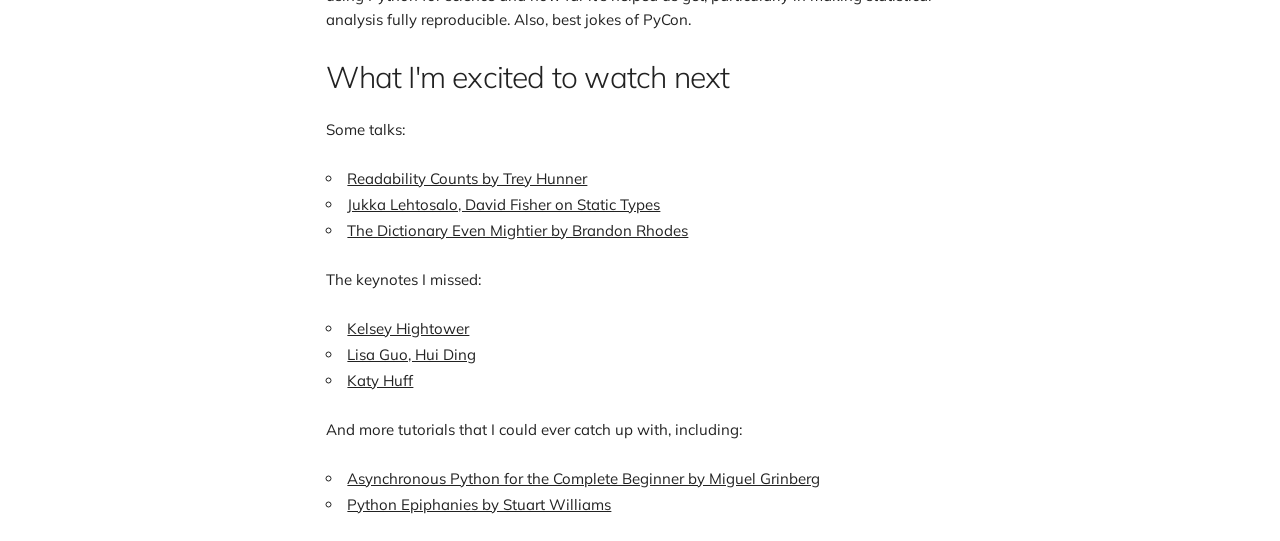
==== commit 7f360449: "new font" ====
--- a/posts/pycon17.html
+++ b/posts/pycon17.html
@@ -17,7 +17,7 @@
 
   <!-- FONT
     –––––––––––––––––––––––––––––––––––––––––––––––––– -->
-  <link href="https://fonts.googleapis.com/css?family=Lora" rel="stylesheet">
+  <link href="https://fonts.googleapis.com/css?family=Muli" rel="stylesheet">
 
   <!-- CSS
     –––––––––––––––––––––––––––––––––––––––––––––––––– -->
@@ -138,4 +138,4 @@
 
 </body>
 
-</html>+</html>
--- a/css/custom.css
+++ b/css/custom.css
@@ -23,7 +23,7 @@
   /* currently ems cause chrome bug misinterpreting rems on body element */
   line-height: 1.6;
   font-weight: 400;
-  font-family: "Lora";
+  font-family: 'Muli', sans-serif;
   color: #222;
 }
 
